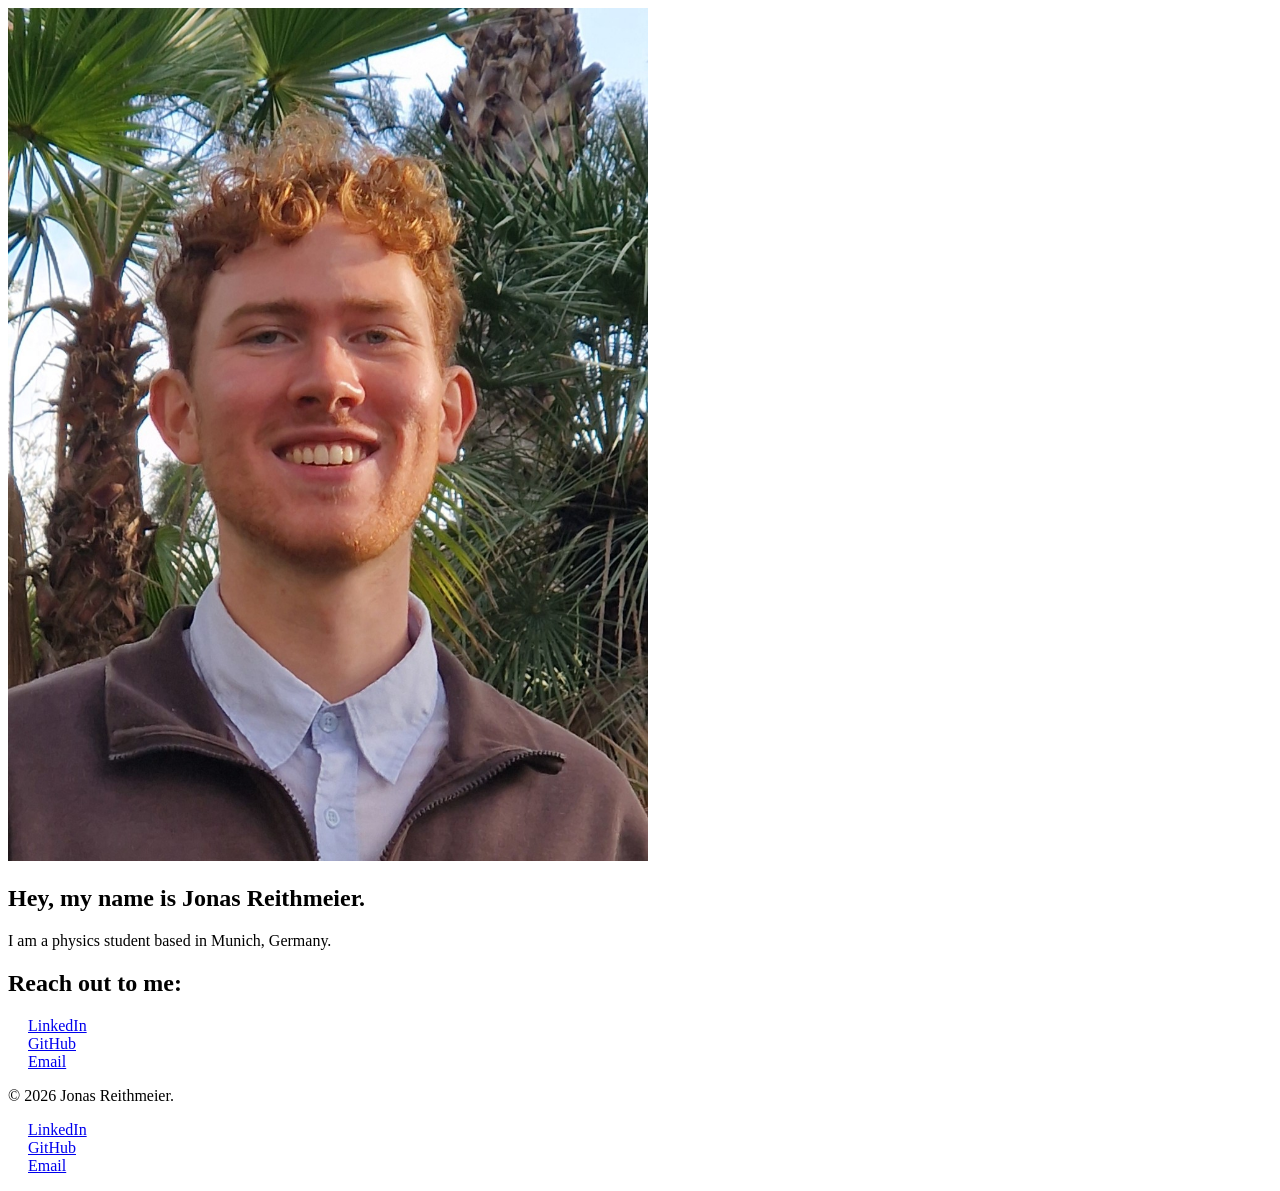
==== index.html @ 21918c56 "basic website implemented: html no css yet" ====
<!-- html language is NOT upper/lower case sensitive -->
<!--css code can be directly integrated into html code inside of <style> </(style>, but for segmentation it should NOT be done
 instead create seperate css file with -->
<!doctype html>
<!-- to tell the browser that this is and html document -->
<html lang="en">
  <head>
    <meta charset="UTF-8" />
    <!--necessary to display e.g. ö,ä,ü correctly-->
    <meta name="viewport" content="width=device-width, initial-scale=1.0" />
    <!-- Essential for mobile-friendly sites -->
    <title>Jonas Reithmeier</title>
    <link rel="icon" type="image/jpeg" href="assets/icons/head.jpeg" />
    <!--keine website inhalt sondern der website icon => handling mit link, nicht img-->

    <!-- linking html to css file -->
    <link rel="stylesheet" href="css/styles.css" />
    <!--all metadata is supposed to be in the header. Here to avoid website rendering before the css file has been read-->
  </head>
  <body>
    <header>
      <!-- Logo und Titel könnten hier rein -->
    </header>

    <main>
      <section id="hero">
        <img
          src="assets/images/CloseUpLinkedInJonasR.jpg"
          class="profile-pic"
        />
        <h1>Hey, my name is Jonas Reithmeier.</h1>
        <p>I am a <span>physics student</span> based in Munich, Germany.</p>
      </section>

      <section id="contact">
        <h2>Reach out to me:</h2>
        <ul>
          <li>
            <a href="https://linkedin.com/in/jonas-reithmeier" target="_blank"
              >LinkedIn</a
            >
          </li>
          <li>
            <a href="https://github.com/JonasReithmeier" target="_blank"
              >GitHub</a
            >
          </li>
          <li>
            <a href="mailto:jonasreithmeier@outlook.de">Email</a>
          </li>
        </ul>
      </section>

      <section id="about me"></section>
    </main>

    <footer>
      <p>&copy; 2026 Jonas Reithmeier.</p>
      <section id="footer contact">
        <ul>
          <li>
            <a href="https://linkedin.com/in/jonas-reithmeier" target="_blank"
              >LinkedIn</a
            >
          </li>
          <li>
            <a href="https://github.com/JonasReithmeier" target="_blank"
              >GitHub</a
            >
          </li>
          <li>
            <a href="mailto:jonasreithmeier@outlook.de">Email</a>
          </li>
        </ul>
      </section>
    </footer>
  </body>
</html>
---- css/styles.css ----
.profile-pic {
  width: 50vw;
}

ul {
  list-style-type: none; /* removes bullet points */
  padding-left: 20px;
}
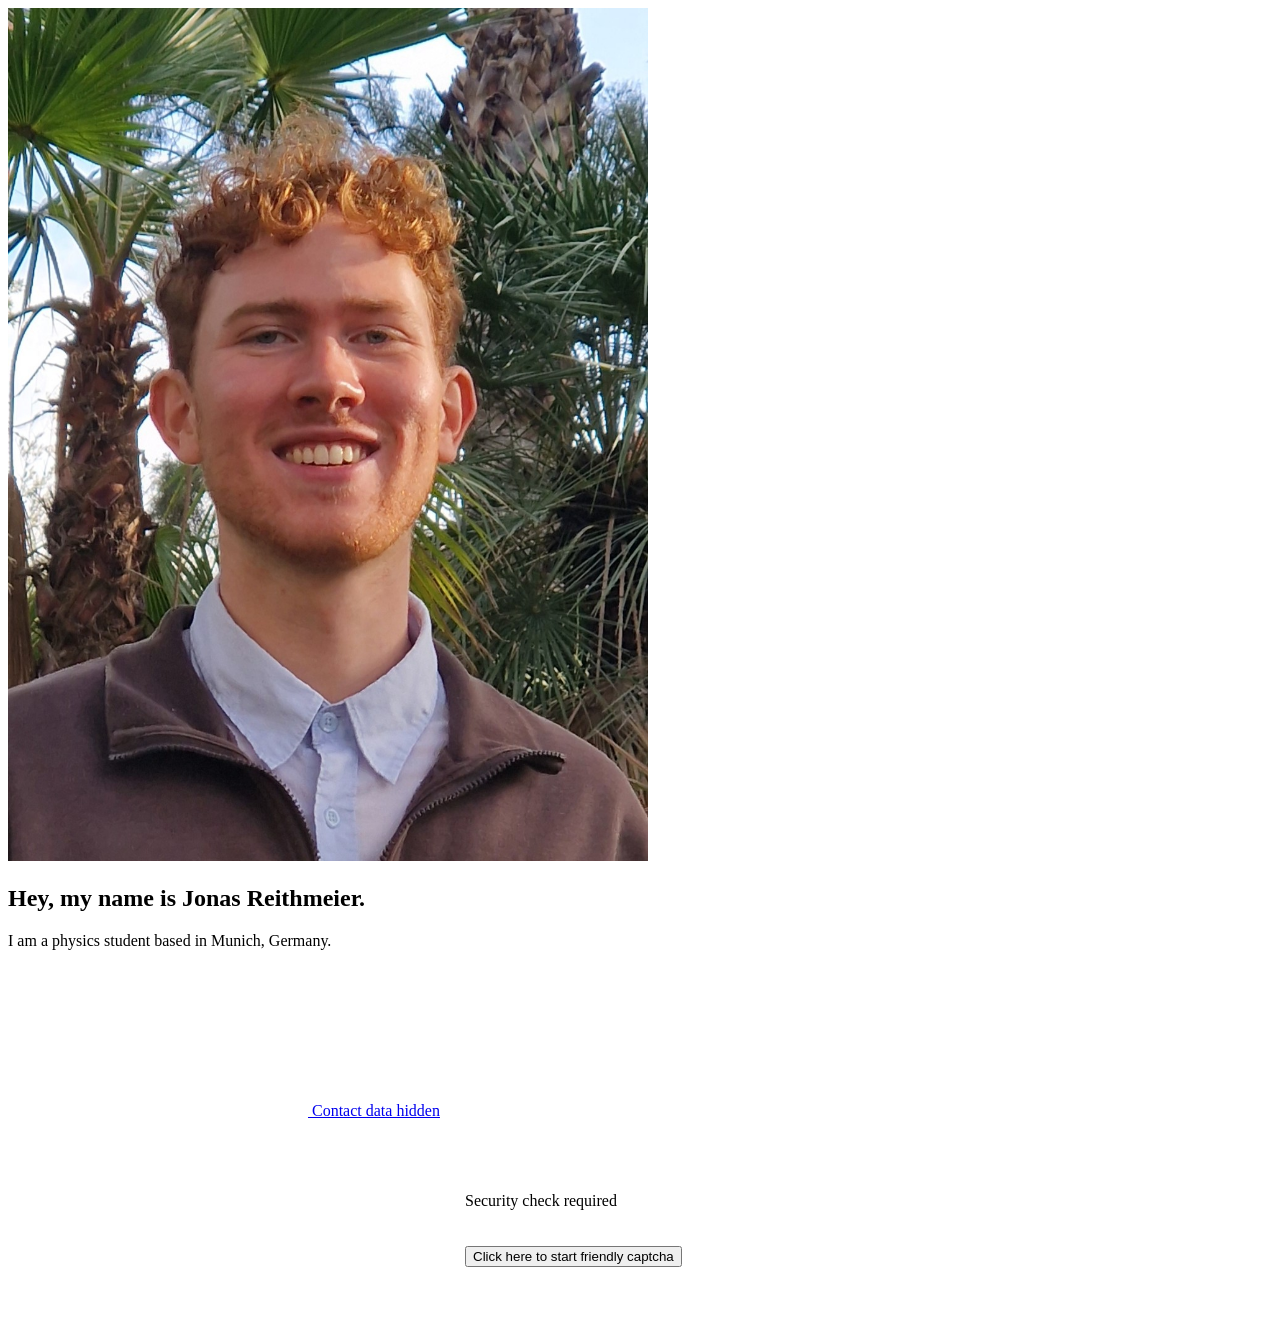
==== commit ff3cfdfd: "experimentiert mit friendly captcha" ====
--- a/index.html
+++ b/index.html
@@ -1,12 +1,7 @@
-<!-- html language is NOT upper/lower case sensitive -->
-<!--css code can be directly integrated into html code inside of <style> </(style>, but for segmentation it should NOT be done
- instead create seperate css file with -->
 <!doctype html>
-<!-- to tell the browser that this is and html document -->
 <html lang="en">
   <head>
     <meta charset="UTF-8" />
-    <!--necessary to display e.g. ö,ä,ü correctly-->
     <meta name="viewport" content="width=device-width, initial-scale=1.0" />
     <!-- Essential for mobile-friendly sites -->
     <title>Jonas Reithmeier</title>
@@ -15,64 +10,45 @@
 
     <!-- linking html to css file -->
     <link rel="stylesheet" href="css/styles.css" />
-    <!--all metadata is supposed to be in the header. Here to avoid website rendering before the css file has been read-->
   </head>
   <body>
-    <header>
-      <!-- Logo und Titel könnten hier rein -->
-    </header>
-
     <main>
       <section id="hero">
-        <img
-          src="assets/images/CloseUpLinkedInJonasR.jpg"
-          class="profile-pic"
-        />
-        <h1>Hey, my name is Jonas Reithmeier.</h1>
-        <p>I am a <span>physics student</span> based in Munich, Germany.</p>
+        <div>
+          <img
+            src="assets/images/CloseUpLinkedInJonasR.jpg"
+            class="profile-pic"
+          />
+          <h1>Hey, my name is Jonas Reithmeier.</h1>
+          <p>I am a <span>physics student</span> based in Munich, Germany.</p>
+        </div>
       </section>
 
       <section id="contact">
-        <h2>Reach out to me:</h2>
-        <ul>
-          <li>
-            <a href="https://linkedin.com/in/jonas-reithmeier" target="_blank"
-              >LinkedIn</a
-            >
-          </li>
-          <li>
-            <a href="https://github.com/JonasReithmeier" target="_blank"
-              >GitHub</a
-            >
-          </li>
-          <li>
-            <a href="mailto:jonasreithmeier@outlook.de">Email</a>
-          </li>
-        </ul>
+        <!-- Geschützte Links (wie zuvor) -->
+        <div class="contact-area">
+          <a
+            href="#"
+            class="protected-link"
+            data-type="email"
+            data-encoded="am9uYXNyZWl0aG1laWVyQG91dGxvb2suZGU="
+          >
+            <svg class="icon"><use href="#icon-email"></use></svg>
+            <span class="label">Contact data hidden</span>
+          </a>
+        </div>
+
+        <!-- Das DIY-Captcha UI -->
+        <div id="captcha-box" class="captcha-container">
+          <p id="captcha-status">Security check required</p>
+          <div class="progress-bar"><div id="progress-fill"></div></div>
+          <button id="start-captcha">
+            Click here to start friendly captcha
+          </button>
+        </div>
+
+        <script src="js/captcha.js" defer></script>
       </section>
-
-      <section id="about me"></section>
     </main>
-
-    <footer>
-      <p>&copy; 2026 Jonas Reithmeier.</p>
-      <section id="footer contact">
-        <ul>
-          <li>
-            <a href="https://linkedin.com/in/jonas-reithmeier" target="_blank"
-              >LinkedIn</a
-            >
-          </li>
-          <li>
-            <a href="https://github.com/JonasReithmeier" target="_blank"
-              >GitHub</a
-            >
-          </li>
-          <li>
-            <a href="mailto:jonasreithmeier@outlook.de">Email</a>
-          </li>
-        </ul>
-      </section>
-    </footer>
   </body>
 </html>
--- a/css/styles.css
+++ b/css/styles.css
@@ -6,3 +6,72 @@
   list-style-type: none; /* removes bullet points */
   padding-left: 20px;
 }
+
+.footer-container {
+  display: flex;
+  flex-direction: column;
+  align-items: center;
+  gap: 1rem;
+  padding: 2rem;
+  background-color: var(--accent-dark); /* Aus deinem analysierten Snippet */
+  color: var(--text-color);
+}
+
+.footer-socials {
+  display: flex;
+  gap: 1.5rem;
+}
+
+.social-icon {
+  width: 1.5rem; /* Größe über CSS steuern */
+  height: 1.5rem;
+  color: var(--accent); /* Farbe annehmen */
+  transition: transform 0.3s ease; /* Kleiner Animationseffekt */
+}
+
+.social-icon:hover {
+  transform: scale(1.2); /* Vergrößert sich leicht beim Drüberfahren */
+  color: var(--accent-light);
+}
+
+/* captcha */
+.captcha-container {
+  border: 1px solid var(--accent);
+  padding: 1.5rem;
+  border-radius: 8px;
+  background: rgba(var(--accent-dark-rgb), 0.1);
+  max-width: 350px;
+  margin: 2rem auto;
+}
+
+.progress-bar {
+  width: 100%;
+  height: 4px;
+  background: var(--gray-dark);
+  margin: 1rem 0;
+  overflow: hidden;
+}
+
+#progress-fill {
+  width: 0%;
+  height: 100%;
+  background: var(--accent);
+  transition: width 0.2s ease;
+}
+
+button#start-pow {
+  background: var(--accent);
+  color: var(--background-color);
+  border: none;
+  padding: 0.8rem 1.2rem;
+  cursor: pointer;
+  font-weight: bold;
+  width: 100%;
+}
+
+button#start-pow:disabled {
+  background: var(--gray);
+  cursor: wait;
+}
+
+/* captcha ende*/
